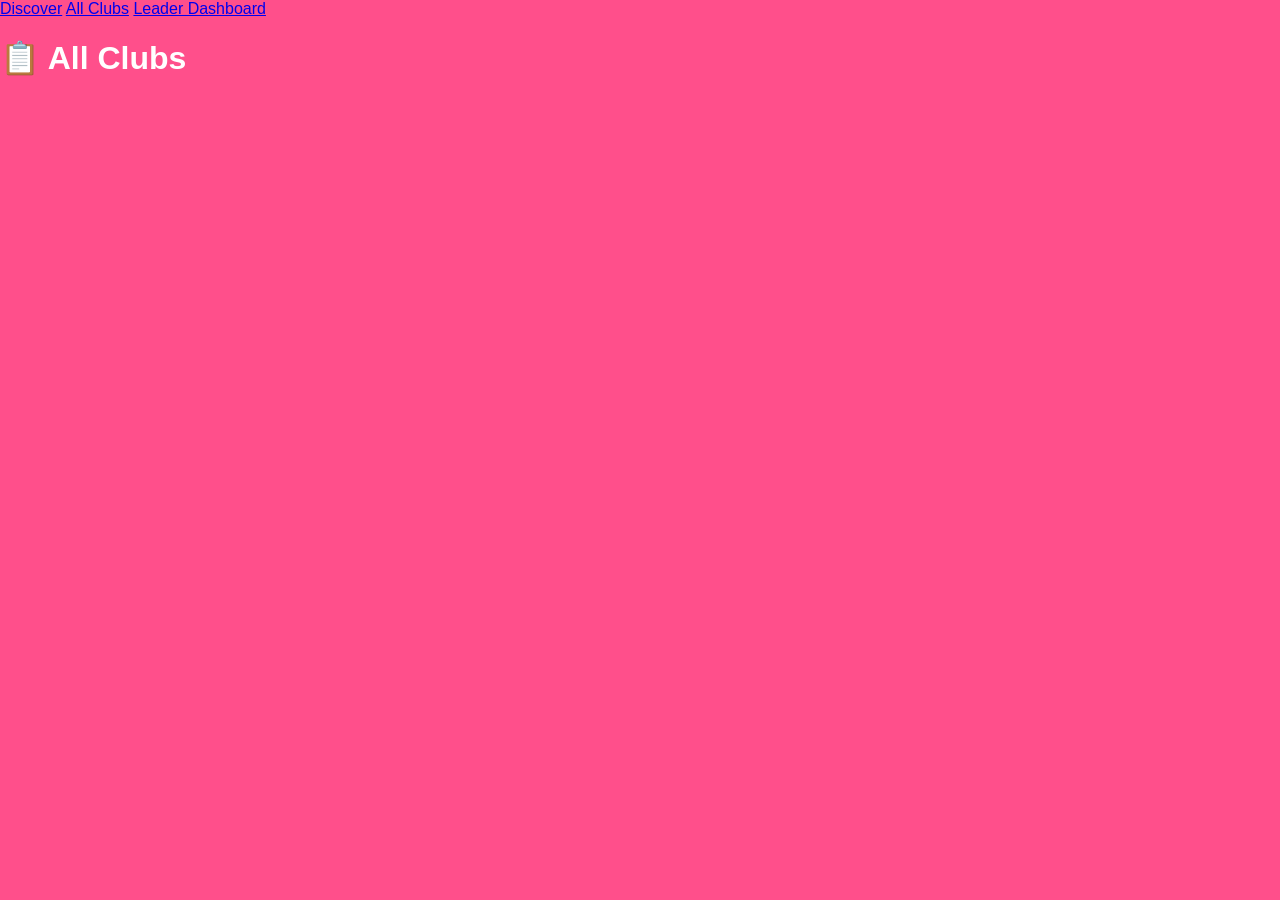
==== clubs.html @ 405e02b0 "Add clubs.html for club directory page" ====
<!DOCTYPE html>
<html>
<head>
  <title>All Clubs</title>
  <link rel="stylesheet" href="style.css">
</head>
<body>

<nav>
  <a href="index.html">Discover</a>
  <a href="clubs.html">All Clubs</a>
  <a href="leader.html">Leader Dashboard</a>
</nav>

<h1>📋 All Clubs</h1>

<div id="clubDirectory"></div>

<script src="script.js"></script>
</body>
</html>
---- style.css ----
body {
  font-family: Arial, sans-serif;
  margin: 0;
  background: #ff4f8b;
  color: white;
}

header {
  text-align: center;
  padding: 20px;
  background: #ff2e7a;
}

.container {
  display: grid;
  gap: 20px;
  padding: 20px;
}

.card {
  background: white;
  color: black;
  padding: 15px;
  border-radius: 15px;
  box-shadow: 0 4px 10px rgba(0,0,0,0.2);
}

input {
  display: block;
  width: 100%;
  margin: 5px 0;
  padding: 10px;
  border-radius: 10px;
  border: 1px solid #ccc;
}

button {
  background: #ff2e7a;
  color: white;
  border: none;
  padding: 10px;
  border-radius: 10px;
  cursor: pointer;
  margin-top: 5px;
}

button:hover {
  background: #e6005c;
}

.buttons {
  display: flex;
  justify-content: space-between;
  margin-top: 10px;
}

.swipe {
  font-size: 18px;
  text-align: center;
  padding: 20px;
  border: 2px dashed #ff2e7a;
  border-radius: 15px;
}
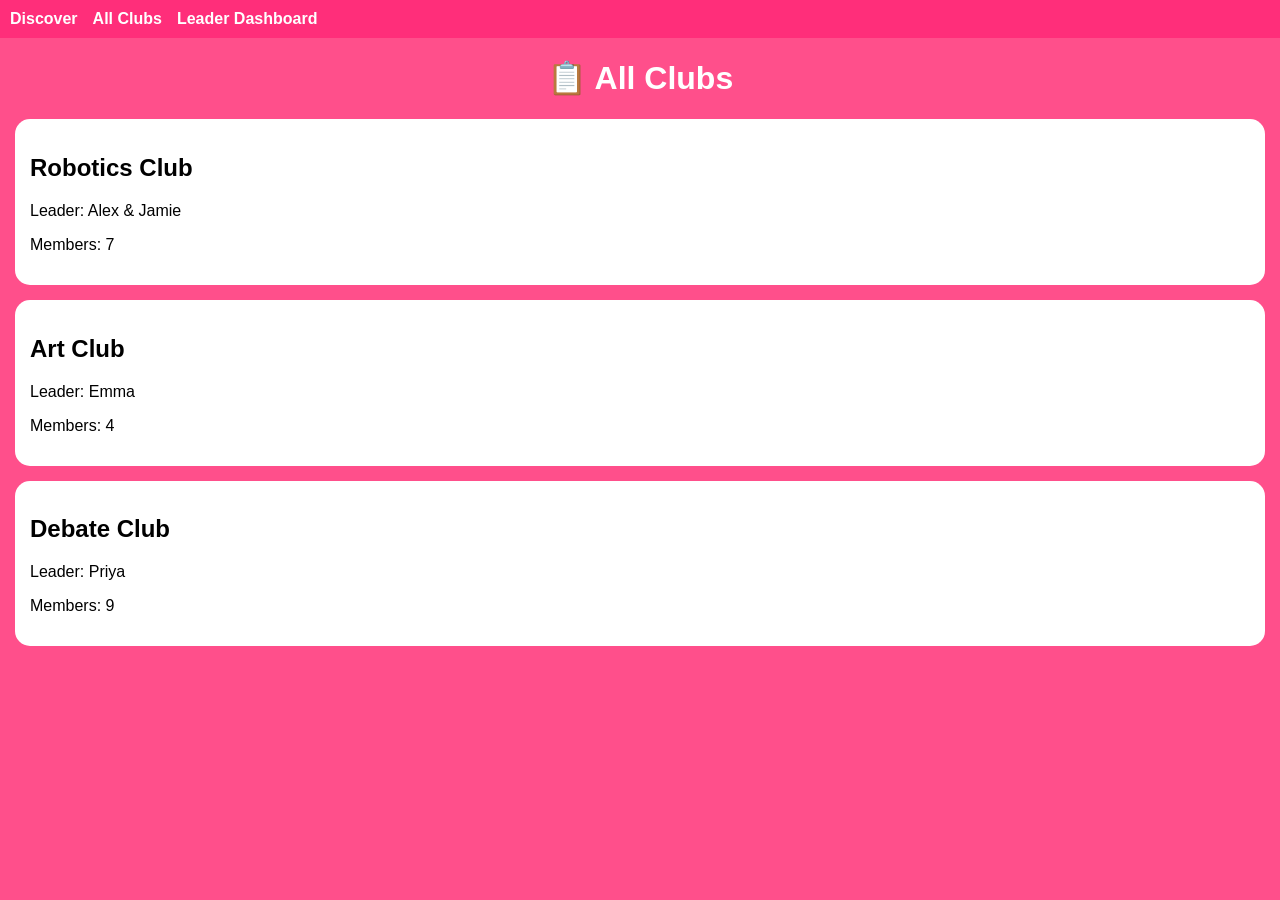
==== commit 53628f0d: "Add charset meta tag to clubs.html" ====
--- a/clubs.html
+++ b/clubs.html
@@ -1,6 +1,7 @@
 <!DOCTYPE html>
 <html>
 <head>
+  <meta charset="UTF-8">
   <title>All Clubs</title>
   <link rel="stylesheet" href="style.css">
 </head>
--- a/style.css
+++ b/style.css
@@ -1,37 +1,34 @@
 body {
-  font-family: Arial, sans-serif;
-  margin: 0;
+  font-family: Arial;
   background: #ff4f8b;
   color: white;
+  margin: 0;
+  padding: 0;
 }
 
-header {
-  text-align: center;
-  padding: 20px;
+nav {
+  display: flex;
+  gap: 15px;
+  padding: 10px;
   background: #ff2e7a;
 }
 
-.container {
-  display: grid;
-  gap: 20px;
-  padding: 20px;
+nav a {
+  color: white;
+  text-decoration: none;
+  font-weight: bold;
+}
+
+h1 {
+  text-align: center;
 }
 
 .card {
   background: white;
   color: black;
   padding: 15px;
+  margin: 15px;
   border-radius: 15px;
-  box-shadow: 0 4px 10px rgba(0,0,0,0.2);
-}
-
-input {
-  display: block;
-  width: 100%;
-  margin: 5px 0;
-  padding: 10px;
-  border-radius: 10px;
-  border: 1px solid #ccc;
 }
 
 button {
@@ -39,25 +36,16 @@
   color: white;
   border: none;
   padding: 10px;
+  margin: 5px;
   border-radius: 10px;
-  cursor: pointer;
-  margin-top: 5px;
 }
 
-button:hover {
-  background: #e6005c;
+.row {
+  display: flex;
+  justify-content: center;
 }
 
-.buttons {
-  display: flex;
-  justify-content: space-between;
-  margin-top: 10px;
+input {
+  padding: 8px;
+  margin: 5px;
 }
-
-.swipe {
-  font-size: 18px;
-  text-align: center;
-  padding: 20px;
-  border: 2px dashed #ff2e7a;
-  border-radius: 15px;
-}
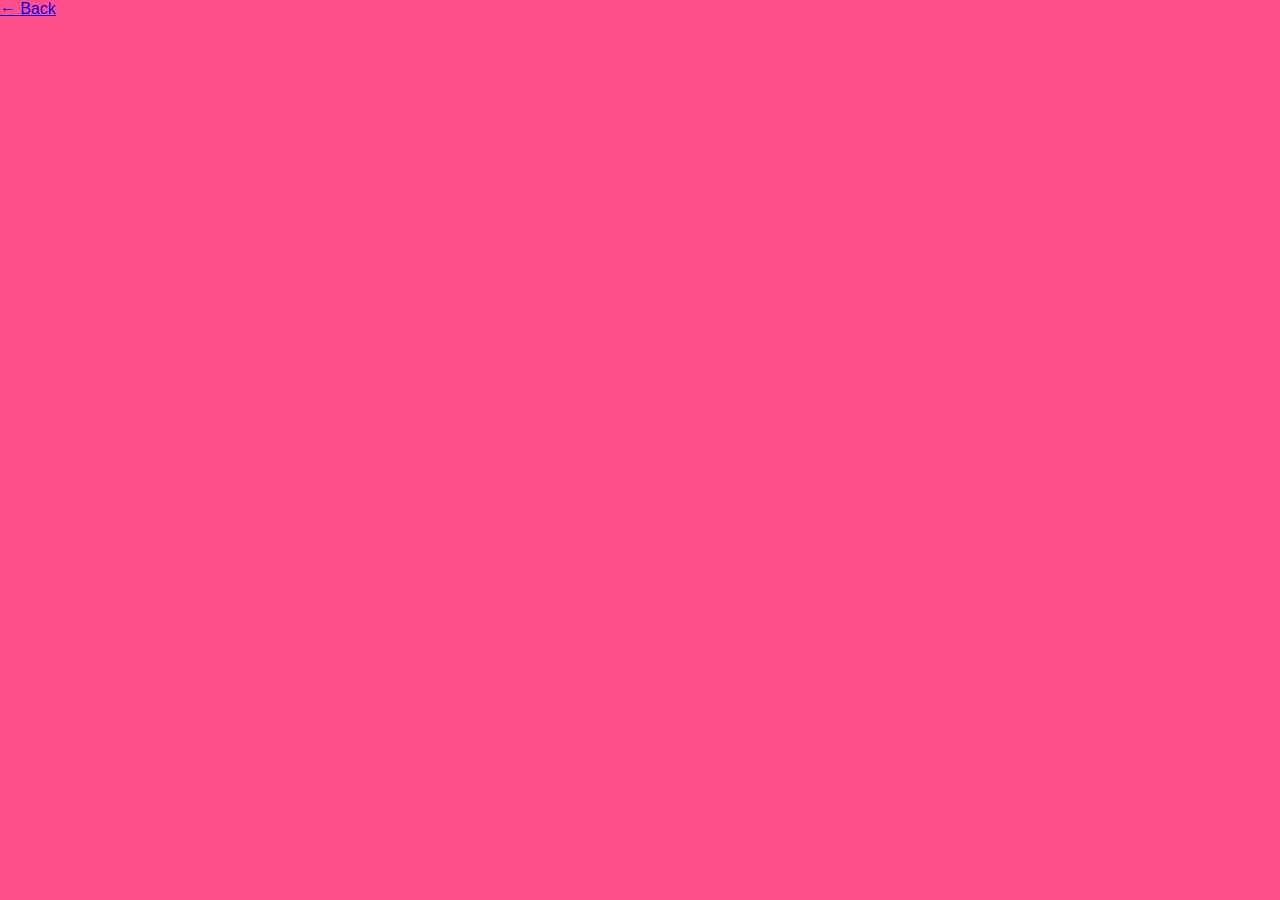
==== commit 313938e2: "Update clubs.html for Club Dashboard layout" ====
--- a/clubs.html
+++ b/clubs.html
@@ -1,21 +1,16 @@
 <!DOCTYPE html>
 <html>
 <head>
-  <meta charset="UTF-8">
-  <title>All Clubs</title>
-  <link rel="stylesheet" href="style.css">
+<meta charset="UTF-8">
+<title>Club Dashboard</title>
+<link rel="stylesheet" href="style.css">
 </head>
+
 <body>
 
-<nav>
-  <a href="index.html">Discover</a>
-  <a href="clubs.html">All Clubs</a>
-  <a href="leader.html">Leader Dashboard</a>
-</nav>
+<a href="index.html">← Back</a>
 
-<h1>📋 All Clubs</h1>
-
-<div id="clubDirectory"></div>
+<div id="clubDashboard"></div>
 
 <script src="script.js"></script>
 </body>
--- a/style.css
+++ b/style.css
@@ -1,22 +1,8 @@
 body {
   font-family: Arial;
+  margin: 0;
   background: #ff4f8b;
   color: white;
-  margin: 0;
-  padding: 0;
-}
-
-nav {
-  display: flex;
-  gap: 15px;
-  padding: 10px;
-  background: #ff2e7a;
-}
-
-nav a {
-  color: white;
-  text-decoration: none;
-  font-weight: bold;
 }
 
 h1 {
@@ -26,26 +12,25 @@
 .card {
   background: white;
   color: black;
+  margin: 15px;
   padding: 15px;
-  margin: 15px;
-  border-radius: 15px;
+  border-radius: 12px;
+}
+
+.club-box {
+  background: white;
+  color: black;
+  margin: 10px;
+  padding: 15px;
+  border-radius: 12px;
+  cursor: pointer;
 }
 
 button {
   background: #ff2e7a;
   color: white;
   border: none;
-  padding: 10px;
-  margin: 5px;
-  border-radius: 10px;
+  padding: 8px;
+  margin: 4px;
+  border-radius: 8px;
 }
-
-.row {
-  display: flex;
-  justify-content: center;
-}
-
-input {
-  padding: 8px;
-  margin: 5px;
-}
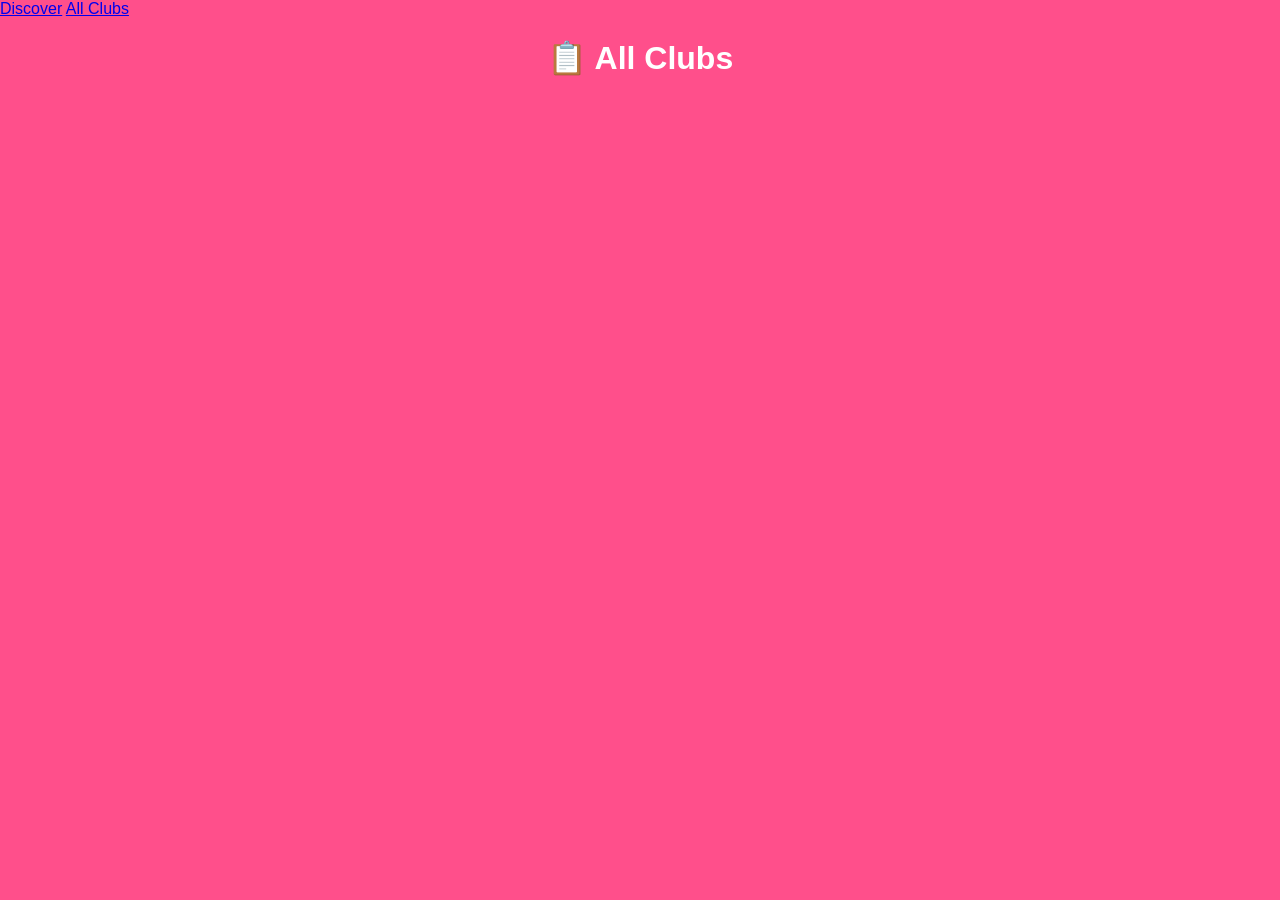
==== commit 7fd650ba: "Update title and navigation in clubs.html" ====
--- a/clubs.html
+++ b/clubs.html
@@ -2,15 +2,20 @@
 <html>
 <head>
 <meta charset="UTF-8">
-<title>Club Dashboard</title>
+<title>All Clubs</title>
 <link rel="stylesheet" href="style.css">
 </head>
 
 <body>
 
-<a href="index.html">← Back</a>
+<nav>
+  <a href="index.html">Discover</a>
+  <a href="clubs.html">All Clubs</a>
+</nav>
 
-<div id="clubDashboard"></div>
+<h1>📋 All Clubs</h1>
+
+<div id="clubDirectory"></div>
 
 <script src="script.js"></script>
 </body>
